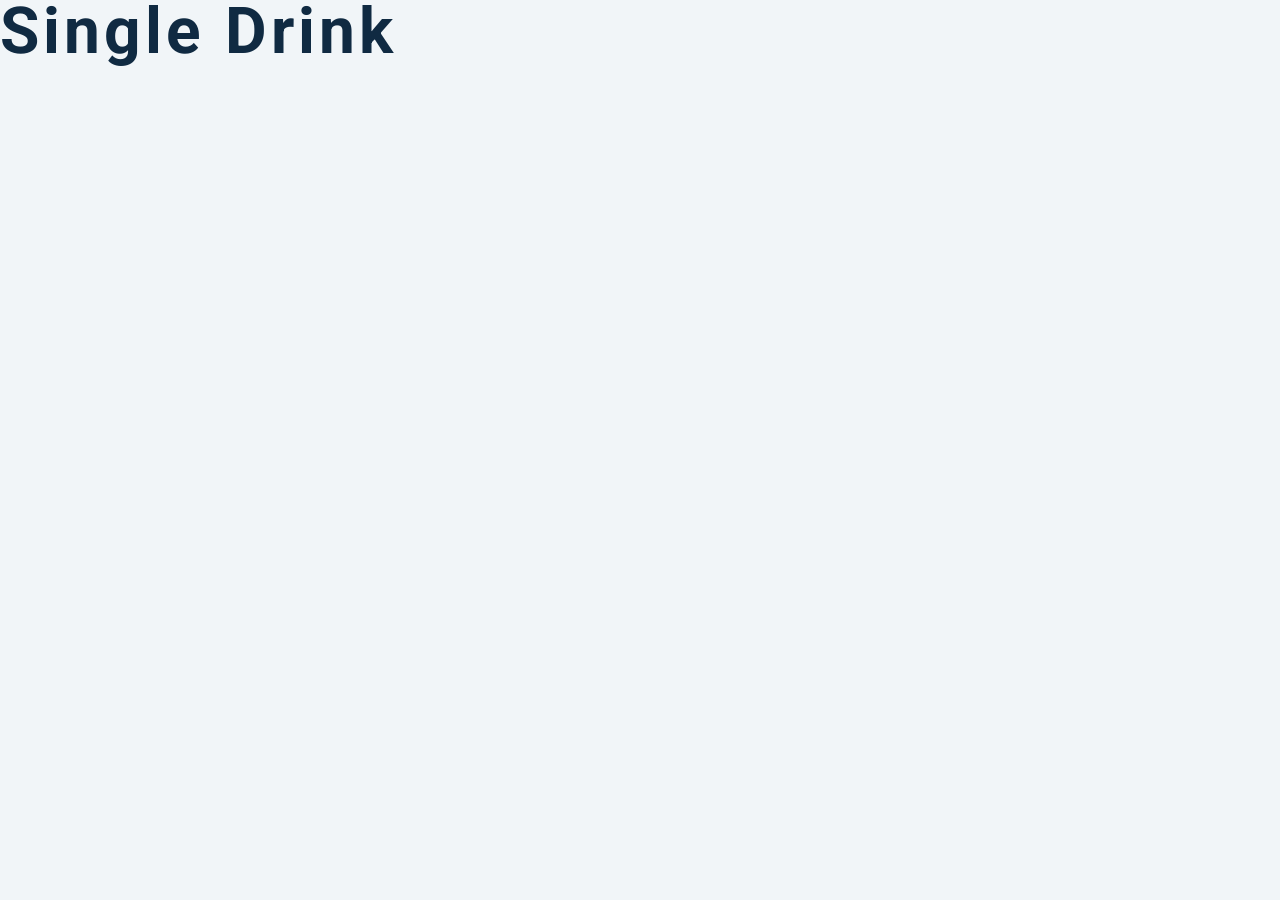
==== cocktails/drink.html @ b54f7412 "cocktail" ====
<!DOCTYPE html>
<html lang="en">
  <head>
    <meta charset="UTF-8" />
    <meta name="viewport" content="width=device-width, initial-scale=1.0" />
    <title>Single Cocktail</title>
    <!-- font-awesome -->
    <link
      rel="stylesheet"
      href="https://cdnjs.cloudflare.com/ajax/libs/font-awesome/5.14.0/css/all.min.css"
    />
    <!-- css -->
    <link rel="stylesheet" href="./styles.css" />
  </head>
  <body>
    <h1>single drink</h1>
    <script type="module" src="./singleDrink.js"></script>
  </body>
</html>
---- cocktails/styles.css ----
/*
=============== 
Fonts
===============
*/
@import url("https://fonts.googleapis.com/css?family=Open+Sans|Roboto:400,700&display=swap");

/*
=============== 
Variables
===============
*/

:root {
  /* dark shades of primary color*/
  --clr-primary-1: hsl(205, 86%, 17%);
  --clr-primary-2: hsl(205, 77%, 27%);
  --clr-primary-3: hsl(205, 72%, 37%);
  --clr-primary-4: hsl(205, 63%, 48%);
  /* primary/main color */
  --clr-primary-5: #49a6e9;
  /* lighter shades of primary color */
  --clr-primary-6: hsl(205, 89%, 70%);
  --clr-primary-7: hsl(205, 90%, 76%);
  --clr-primary-8: hsl(205, 86%, 81%);
  --clr-primary-9: hsl(205, 90%, 88%);
  --clr-primary-10: hsl(205, 100%, 96%);
  /* darkest grey - used for headings */
  --clr-grey-1: hsl(209, 61%, 16%);
  --clr-grey-2: hsl(211, 39%, 23%);
  --clr-grey-3: hsl(209, 34%, 30%);
  --clr-grey-4: hsl(209, 28%, 39%);
  /* grey used for paragraphs */
  --clr-grey-5: hsl(210, 22%, 49%);
  --clr-grey-6: hsl(209, 23%, 60%);
  --clr-grey-7: hsl(211, 27%, 70%);
  --clr-grey-8: hsl(210, 31%, 80%);
  --clr-grey-9: hsl(212, 33%, 89%);
  --clr-grey-10: hsl(210, 36%, 96%);
  --clr-white: #fff;
  --clr-red-dark: hsl(360, 67%, 44%);
  --clr-red-light: hsl(360, 71%, 66%);
  --clr-green-dark: hsl(125, 67%, 44%);
  --clr-green-light: hsl(125, 71%, 66%);
  --clr-black: #222;
  --ff-primary: "Roboto", sans-serif;
  --ff-secondary: "Open Sans", sans-serif;
  --transition: all 0.3s linear;
  --spacing: 0.25rem;
  --radius: 0.5rem;
  --light-shadow: 0 5px 15px rgba(0, 0, 0, 0.1);
  --dark-shadow: 0 5px 15px rgba(0, 0, 0, 0.2);
  --max-width: 1170px;
  --fixed-width: 620px;
}
/*
=============== 
Global Styles
===============
*/

*,
::after,
::before {
  margin: 0;
  padding: 0;
  box-sizing: border-box;
}
body {
  font-family: var(--ff-secondary);
  background: var(--clr-grey-10);
  color: var(--clr-grey-1);
  line-height: 1.5;
  font-size: 0.875rem;
}
ul {
  list-style-type: none;
}
a {
  text-decoration: none;
}

h1,
h2,
h3,
h4 {
  letter-spacing: var(--spacing);
  text-transform: capitalize;
  line-height: 1.25;
  margin-bottom: 0.75rem;
  font-family: var(--ff-primary);
}
h1 {
  font-size: 3rem;
}
h2 {
  font-size: 2rem;
}
h3 {
  font-size: 1.25rem;
}
h4 {
  font-size: 0.875rem;
}
p {
  margin-bottom: 1.25rem;
  color: var(--clr-grey-5);
}
@media screen and (min-width: 800px) {
  h1 {
    font-size: 4rem;
  }
  h2 {
    font-size: 2.5rem;
  }
  h3 {
    font-size: 1.75rem;
  }
  h4 {
    font-size: 1rem;
  }
  body {
    font-size: 1rem;
  }
  h1,
  h2,
  h3,
  h4 {
    line-height: 1;
  }
}
/*  global classes */

.btn {
  text-transform: uppercase;
  background: var(--clr-primary-5);
  color: var(--clr-white);
  padding: 0.375rem 0.75rem;
  letter-spacing: var(--spacing);
  display: block;
  transition: var(--transition);
  font-size: 0.875rem;
  border: 2px solid var(--clr-primary-5);
  cursor: pointer;
  box-shadow: 0 1px 3px rgba(0, 0, 0, 0.2);
  border-radius: var(--radius);
}
.btn:hover {
  color: var(--clr-primary-5);
  background: var(--clr-primary-1);
  border-color: var(--clr-primary-1);
}
/* section */
.section {
  padding: 5rem 0;
}

.section-center {
  width: 85vw;
  margin: 0 auto;
  max-width: 1170px;
}
@media screen and (min-width: 576px) {
  .section-center {
    display: grid;
    grid-template-columns: repeat(auto-fill, minmax(300px, 1fr));
    column-gap: 4rem;
  }
}
@media screen and (min-width: 992px) {
  .section-center {
    width: 95vw;
  }
}
/* loading */
.loading {
  min-height: 100vh;
  display: grid;
  justify-content: center;
  position: absolute;
  top: 0;
  left: 0;
  width: 100%;
  height: 100%;
  background: var(--clr-grey-10);
  padding-top: 5rem;
  z-index: 999;
}

.hide-loading {
  display: none;
}

/* search form */
.search-form {
  text-align: center;
  padding-top: 5rem;
  width: 85vw;
  max-width: 500px;
  margin: 0 auto;
}

input {
  width: 100%;
  font-size: 1rem;
  border-color: transparent;
  margin-top: 1rem;
  padding: 0.5rem 1rem;
}
input {
  border-radius: var(--radius);
}
input::placeholder {
  text-transform: capitalize;
  color: var(--clr-grey-3);
}

/* cocktails */
.cocktails {
  position: relative;
}
.title {
  font-size: 2rem;
  text-align: center;
}

.cocktail {
  background: var(--clr-white);
  border-radius: var(--radius);
  box-shadow: var(--light-shadow);
  transition: var(--transition);
  margin-bottom: 3rem;
  position: relative;
}
.cocktail:hover {
  box-shadow: var(--dark-shadow);
  transform: scale(1.005);
}
.cocktail img {
  width: 100%;
  display: block;
  border-radius: var(--radius);
  border: 10px solid var(--clr-white);
  transition: var(--transition);
  height: 268px;
  object-fit: cover;
}
.cocktail:hover img {
  filter: blur(2px) grayscale(50%);
}
.cocktail h3 {
  position: absolute;
  bottom: -1rem;
  right: -1rem;
  background: var(--clr-black);
  color: var(--clr-white);
  padding: 1rem 1.5rem;
  text-align: center;
  margin-bottom: 0;
  text-transform: uppercase;
  font-family: monospace;
  font-size: 2rem;
  border-radius: var(--radius);
}

/* single cocktail */
.single-drink {
  width: 85vw;
  max-width: var(--max-width);
  margin: 0 auto;
  margin-top: 4rem;
}
.drink-img {
  width: 100%;
  height: 400px;
  object-fit: cover;
  display: block;
  border: 10px solid var(--clr-white);
  border-radius: var(--radius);
}
@media screen and (min-width: 992px) {
  .single-drink {
    display: grid;
    grid-template-columns: 1fr 1fr;
    column-gap: 3rem;
  }
}
.drink-info {
  padding-top: 2rem;
}

.drink-ingredients .far {
  margin-right: 1rem;
}

.single-drink .btn {
  display: inline-block;
  margin-top: 2rem;
}
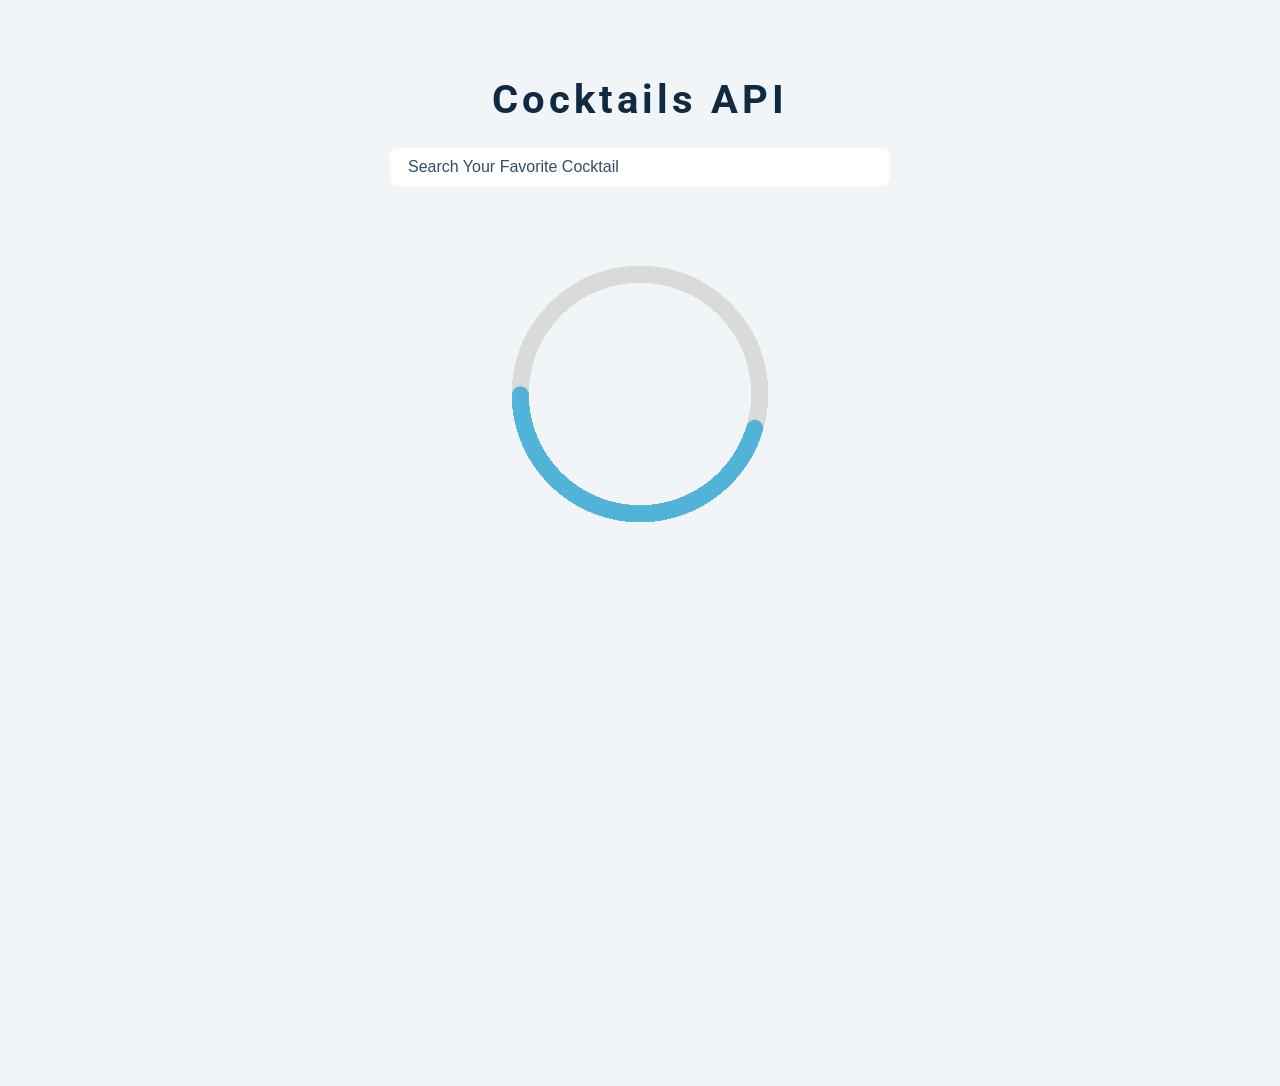
==== commit 1018a16e: "finished-cocktail-project" ====
--- a/cocktails/drink.html
+++ b/cocktails/drink.html
@@ -13,7 +13,18 @@
     <link rel="stylesheet" href="./styles.css" />
   </head>
   <body>
-    <h1>single drink</h1>
+    <section class="loading">
+      <img src="./loading.gif" alt="loading" />
+    </section>
+    <section class="single-drink">
+      <img src="./cocktail.jpg" class="drink-img" alt="" />
+      <article class="drink-info">
+        <h2 class="drink-name"></h2>
+        <p class="drink-desc"></p>
+        <ul class="drink-ingredients"></ul>
+        <a href="index.html" class="btn">all cocktails</a>
+      </article>
+    </section>
     <script type="module" src="./singleDrink.js"></script>
   </body>
 </html>
